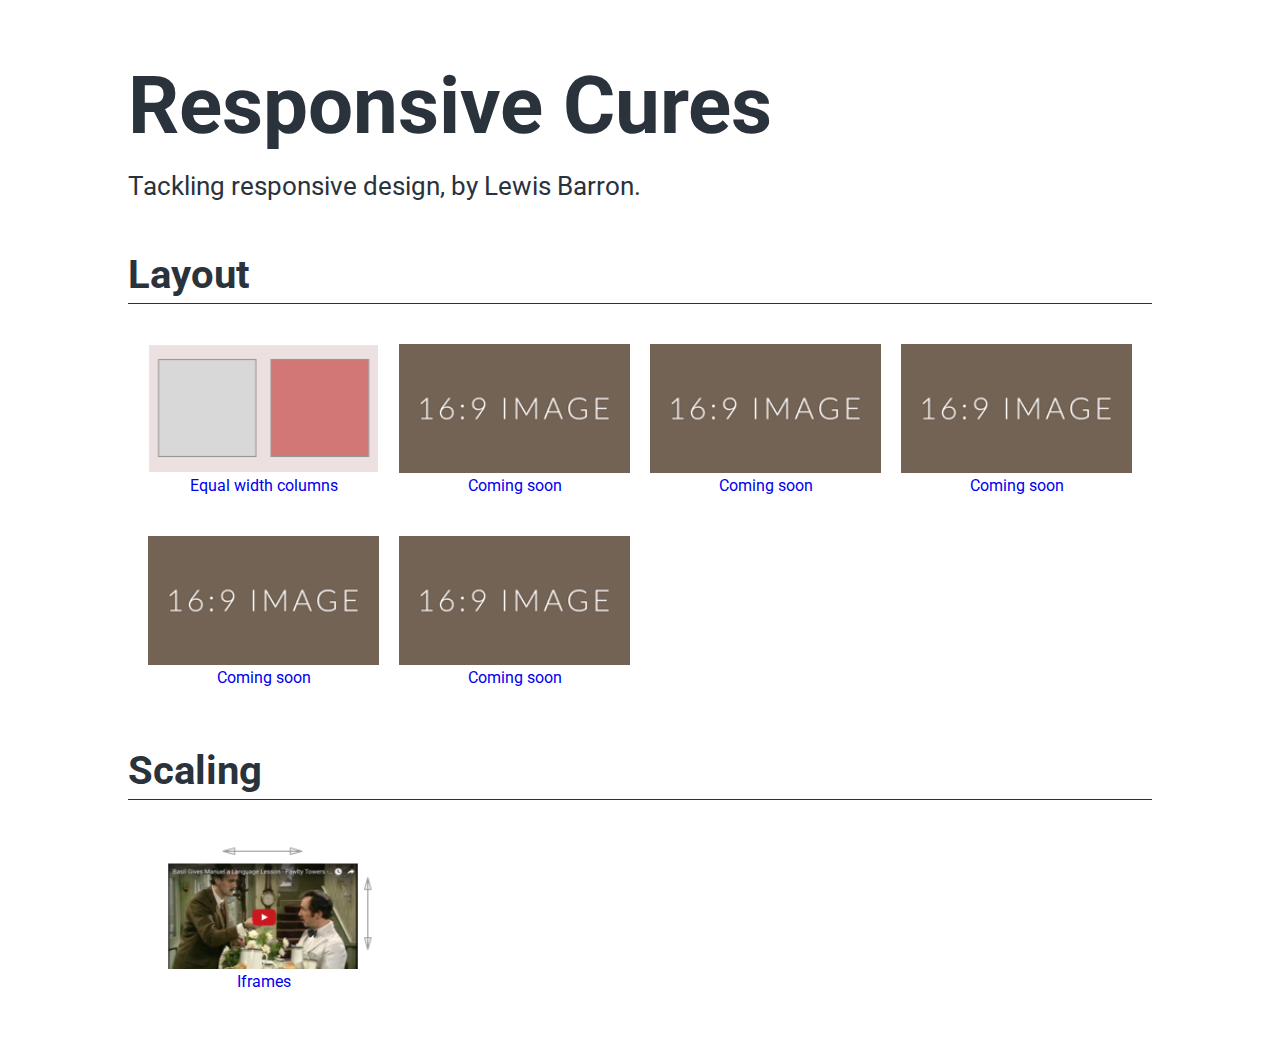
==== index.html @ 7a13c620 "Initial setup, and added a layout and scaling example." ====
<!doctype html>
<html lang="en">
<head>
	<title>Responsive Cures</title>
	<meta name="viewport" content="width=device-width" />
    <meta name="description" content="Cures for common responsive design problems.  ">
    <meta name="keywords" content="Responsive Design, HTML, CSS, Mobile, SASS, flex, flexbox, Lewis Barron, Developer, UI, user interface">

    <!-- Normalize styles -->
    <link rel="stylesheet" type="text/css" href="assets/css/normalize.css" media="all" />

    <!-- Google fonts -->
    <link href="https://fonts.googleapis.com/css?family=Roboto" rel="stylesheet">

	<!-- Main styles -->
    <link rel="stylesheet" type="text/css" href="assets/css/style.css" media="all" />

    <!-- Favicons: -->
    <!-- Standard -->
    <link rel="icon" type="image/x-icon" href="images/favicon/favicon.ico" />
    <!-- Retina -->
    <link rel="apple-touch-icon-precomposed" sizes="144x144" href="images/favicon/apple-touch-icon-144x144-precomposed.png">
    <!-- iPad -->
    <link rel="apple-touch-icon-precomposed" sizes="72x72" href="images/favicon/apple-touch-icon-72x72-precomposed.png">
    <!-- iPhone -->
    <link rel="apple-touch-icon-precomposed" href="images/favicon/apple-touch-icon-precomposed.png">
</head>
<body>
<div class="wrapper">
    <header class="header">
        <h1>Responsive Cures</h1>
        <p>Tackling responsive design, by Lewis Barron.</p>
    </header>
    <div class="contents">
        <section class="category category--layout">
            <h2>Layout</h2>

            <ul>
                <li>
                    <a href="layout.html#example-equal-width-columns">
                        <img src="content/images/example-equal-width-columns.png" alt="Equal width columns" />
                        <span>Equal width columns</span>
                    </a>
                </li>
                <li>
                    <a href="#">
                        <img src="assets/images/16by9.png" alt="Coming soon" />
                        <span>Coming soon</span>
                    </a>
                </li>
                <li>
                    <a href="#">
                        <img src="assets/images/16by9.png" alt="Coming soon" />
                        <span>Coming soon</span>
                    </a>
                </li>
                <li>
                    <a href="#">
                        <img src="assets/images/16by9.png" alt="Coming soon" />
                        <span>Coming soon</span>
                    </a>
                </li>
                <li>
                    <a href="#">
                        <img src="assets/images/16by9.png" alt="Coming soon" />
                        <span>Coming soon</span>
                    </a>
                </li>
                <li>
                    <a href="#">
                        <img src="assets/images/16by9.png" alt="Coming soon" />
                        <span>Coming soon</span>
                    </a>
                </li>
            </ul>
        </section>
        <section class="category category--scaling">
            <h2>Scaling</h2>
            <ul>
				<li>
					<a href="scaling.html#example-scale-iframes">
						<img src="content/images/example-iframe-scale.png" alt="Iframes" />
						<span>Iframes</span>
					</a>
				</li>
            </ul>
        </section>
    </div>
</div>
</body>
</html>
---- assets/css/style.css ----
.contents .category{margin-bottom:40px}.contents h2{width:100%;border-bottom:1px solid #2a333c;padding-bottom:5px;font-size:2.5em}.contents h3{font-size:1.8em}.contents ul{display:flex;flex-wrap:wrap;padding:0 10px;box-sizing:border-box}.contents li{list-style-type:none;width:calc(100% * (1/2) - 20px);padding:20px 10px;text-align:center}@media only screen and (min-width:600px){.contents li{width:calc(100% * (1/3) - 20px)}}@media only screen and (min-width:768px){.contents li{width:calc(100% * (1/4) - 20px)}}.contents img{width:100%;height:auto}.contents li:hover{transform:scale(1.05);transition:.3s;cursor:pointer;opacity:.9}.contents a{display:block;text-decoration:none}.example{padding-bottom:30px}.example-double-column{display:flex;flex:1}.scale-iframe{margin-bottom:30px}.scale-iframe--intrinsic-ratio{position:relative;height:0}.scale-iframe--intrinsic-ratio iframe{position:absolute;top:0;left:0;width:100%;height:100%}.scale-iframe--transform-scale{overflow:hidden}.scale-iframe--transform-scale iframe{transform-origin:0 0}.header{width:100%;padding-bottom:30px}.header h1{font-size:3.5em}.header p{font-size:17px}@media only screen and (min-width:600px){.header h1{font-size:5em}.header p{font-size:26px}}h1,h2,h3,h4,h5,p{margin:0 0 20px 0}body{font-family:Roboto,Helvetica,Arial,sans-serif;font-size:16px;font-weight:400;color:#2a333c;padding:0 10px}.wrapper{max-width:1024px;width:100%;margin:60px auto 0}
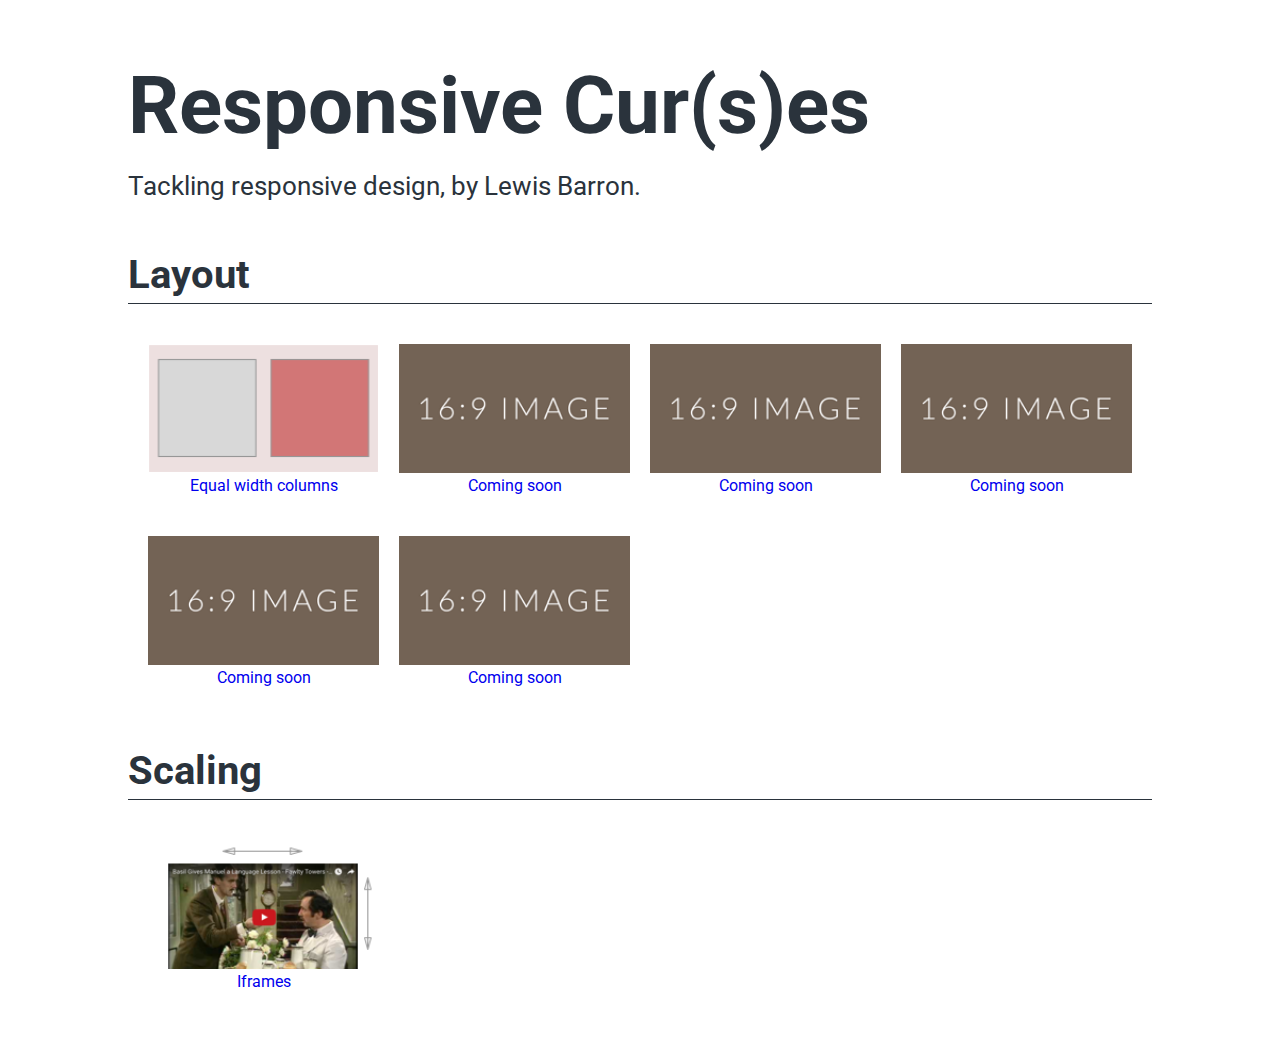
==== commit de7d205d: "Changed title of site." ====
--- a/index.html
+++ b/index.html
@@ -28,7 +28,7 @@
 <body>
 <div class="wrapper">
     <header class="header">
-        <h1>Responsive Cures</h1>
+        <h1>Responsive Cur(s)es</h1>
         <p>Tackling responsive design, by Lewis Barron.</p>
     </header>
     <div class="contents">
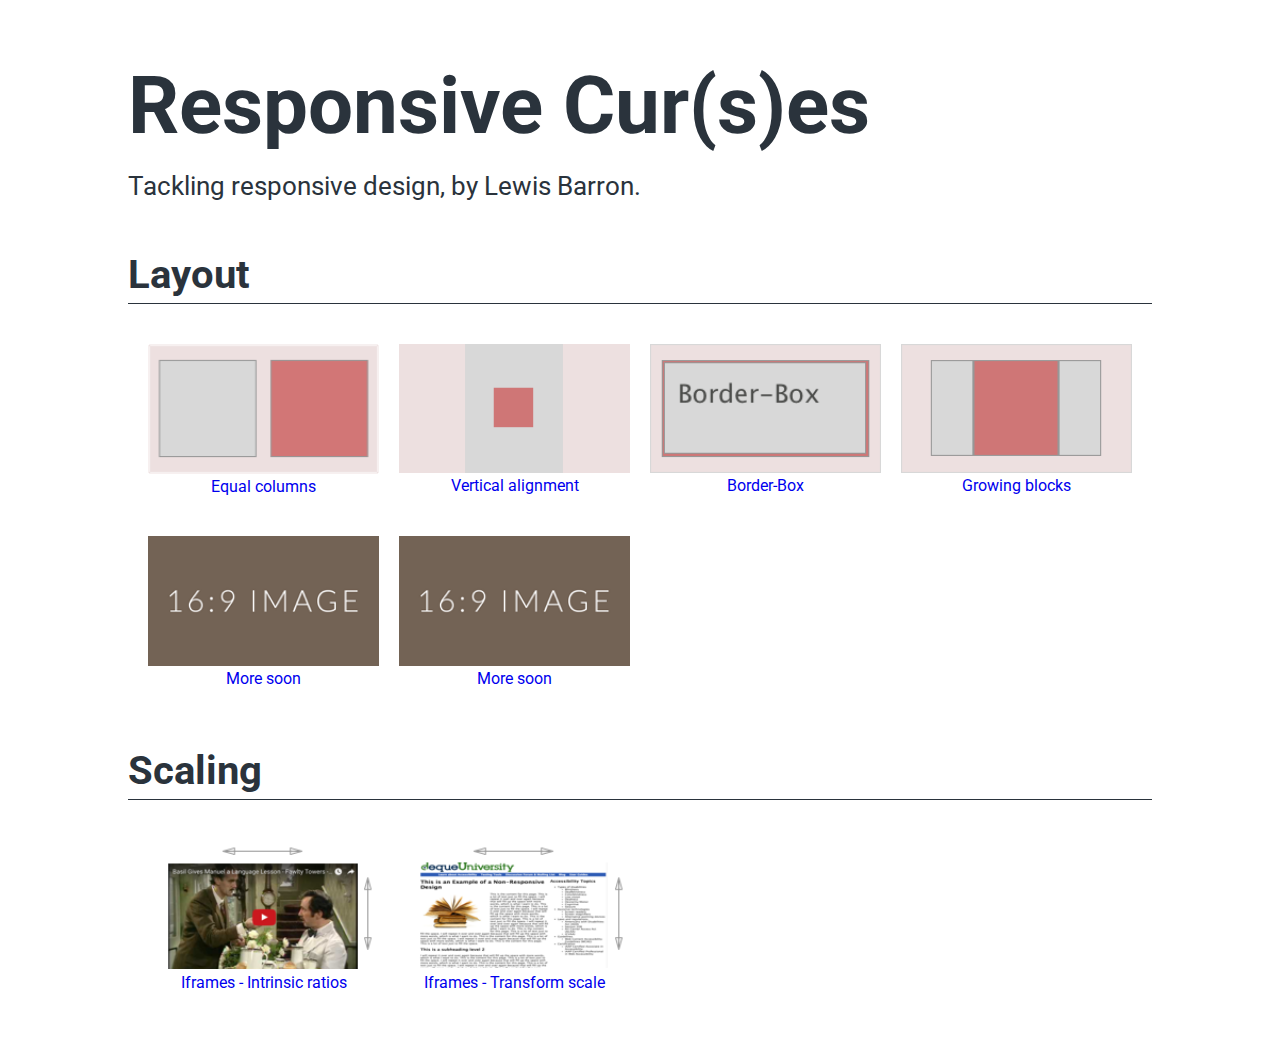
==== commit dbf77fef: "Introduced 3 new layout examples, vertical align, border box and growing blocks.." ====
--- a/index.html
+++ b/index.html
@@ -37,39 +37,39 @@
 
             <ul>
                 <li>
-                    <a href="layout.html#example-equal-width-columns">
+                    <a class="content-button" href="layout.html#example-equal-width-columns">
                         <img src="content/images/example-equal-width-columns.png" alt="Equal width columns" />
-                        <span>Equal width columns</span>
+                        <span>Equal columns</span>
                     </a>
                 </li>
                 <li>
-                    <a href="#">
-                        <img src="assets/images/16by9.png" alt="Coming soon" />
-                        <span>Coming soon</span>
+                    <a class="content-button" href="layout.html#example-vertical-alignment">
+                        <img src="content/images/example-vertical-alignment.png" alt="Vertical alignment" />
+                        <span>Vertical alignment</span>
                     </a>
                 </li>
                 <li>
-                    <a href="#">
-                        <img src="assets/images/16by9.png" alt="Coming soon" />
-                        <span>Coming soon</span>
+                    <a class="content-button" href="#">
+                        <img src="content/images/example-border-box.png" alt="Border-Box" />
+                        <span>Border-Box</span>
                     </a>
                 </li>
                 <li>
-                    <a href="#">
-                        <img src="assets/images/16by9.png" alt="Coming soon" />
-                        <span>Coming soon</span>
+                    <a class="content-button" href="#">
+                        <img src="content/images/example-growing-blocks.png" alt="Growing blocks" />
+                        <span>Growing blocks</span>
                     </a>
                 </li>
                 <li>
-                    <a href="#">
-                        <img src="assets/images/16by9.png" alt="Coming soon" />
-                        <span>Coming soon</span>
+                    <a class="content-button" href="#">
+                        <img src="assets/images/16by9.png" alt="More soon" />
+                        <span>More soon</span>
                     </a>
                 </li>
                 <li>
-                    <a href="#">
-                        <img src="assets/images/16by9.png" alt="Coming soon" />
-                        <span>Coming soon</span>
+                    <a class="content-button" href="#">
+                        <img src="assets/images/16by9.png" alt="More soon" />
+                        <span>More soon</span>
                     </a>
                 </li>
             </ul>
@@ -78,9 +78,15 @@
             <h2>Scaling</h2>
             <ul>
 				<li>
-					<a href="scaling.html#example-scale-iframes">
+					<a class="content-button" href="scaling.html#example-scale-intrinsic-ratios">
 						<img src="content/images/example-iframe-scale.png" alt="Iframes" />
-						<span>Iframes</span>
+						<span>Iframes - Intrinsic ratios</span>
+					</a>
+				</li>
+                <li>
+					<a class="content-button" href="scaling.html#example-scale-transform">
+						<img src="content/images/example-iframe-scale2.png" alt="Iframes" />
+						<span>Iframes - Transform scale</span>
 					</a>
 				</li>
             </ul>
--- a/assets/css/style.css
+++ b/assets/css/style.css
@@ -1 +1 @@
-.contents .category{margin-bottom:40px}.contents h2{width:100%;border-bottom:1px solid #2a333c;padding-bottom:5px;font-size:2.5em}.contents h3{font-size:1.8em}.contents ul{display:flex;flex-wrap:wrap;padding:0 10px;box-sizing:border-box}.contents li{list-style-type:none;width:calc(100% * (1/2) - 20px);padding:20px 10px;text-align:center}@media only screen and (min-width:600px){.contents li{width:calc(100% * (1/3) - 20px)}}@media only screen and (min-width:768px){.contents li{width:calc(100% * (1/4) - 20px)}}.contents img{width:100%;height:auto}.contents li:hover{transform:scale(1.05);transition:.3s;cursor:pointer;opacity:.9}.contents a{display:block;text-decoration:none}.example{padding-bottom:30px}.example-double-column{display:flex;flex:1}.scale-iframe{margin-bottom:30px}.scale-iframe--intrinsic-ratio{position:relative;height:0}.scale-iframe--intrinsic-ratio iframe{position:absolute;top:0;left:0;width:100%;height:100%}.scale-iframe--transform-scale{overflow:hidden}.scale-iframe--transform-scale iframe{transform-origin:0 0}.header{width:100%;padding-bottom:30px}.header h1{font-size:3.5em}.header p{font-size:17px}@media only screen and (min-width:600px){.header h1{font-size:5em}.header p{font-size:26px}}h1,h2,h3,h4,h5,p{margin:0 0 20px 0}body{font-family:Roboto,Helvetica,Arial,sans-serif;font-size:16px;font-weight:400;color:#2a333c;padding:0 10px}.wrapper{max-width:1024px;width:100%;margin:60px auto 0}+.contents .category{margin-bottom:40px}.contents h2{width:100%;border-bottom:1px solid #2a333c;padding-bottom:5px;font-size:2.5em}.contents h3{font-size:1.8em}.contents ul{display:flex;flex-wrap:wrap;padding:0 10px;box-sizing:border-box}.contents li{list-style-type:none;width:calc(100% * (1/2) - 20px);padding:20px 10px;text-align:center}@media only screen and (min-width:600px){.contents li{width:calc(100% * (1/3) - 20px)}}@media only screen and (min-width:768px){.contents li{width:calc(100% * (1/4) - 20px)}}.contents img{width:100%;height:auto}.contents li:hover{transform:scale(1.05);transition:.3s;cursor:pointer;opacity:.9}.contents a.content-button{display:block;text-decoration:none}.example{margin-bottom:30px}.example-double-column{display:flex;flex:1}.example-vertical-alignment{display:flex;align-items:center;justify-content:center;width:100%;height:150px;background-color:#ede0e0;font-size:2em}.example-border-box{box-sizing:border-box;width:100%;padding:30px;border:solid 4px #d27676;background-color:#ede0e0}.example-unequal-blocks{display:flex;padding:20px 0;text-align:center;background-color:#efe3e3}.example-unequal-blocks div{padding:20px 0}.example-unequal-blocks div:nth-of-type(1){background-color:#d8d8d8}.example-unequal-blocks div:nth-of-type(2){background-color:#d27676}.example-unequal-blocks div:nth-of-type(3){background-color:#d8d8d8}.scale-iframe{margin-bottom:30px}.scale-iframe--intrinsic-ratio{position:relative;height:0}.scale-iframe--intrinsic-ratio iframe{position:absolute;top:0;left:0;width:100%;height:100%}.scale-iframe--transform-scale{overflow:hidden}.scale-iframe--transform-scale iframe{transform-origin:0 0}.header{width:100%;padding-bottom:30px}.header h1{font-size:3.5em}.header p{font-size:17px}@media only screen and (min-width:600px){.header h1{font-size:5em}.header p{font-size:26px}}h1,h2,h3,h4,h5,p{margin:0 0 20px 0}body{font-family:Roboto,Helvetica,Arial,sans-serif;font-size:16px;font-weight:400;color:#2a333c;padding:0 10px}.wrapper{max-width:1024px;width:100%;margin:60px auto 0}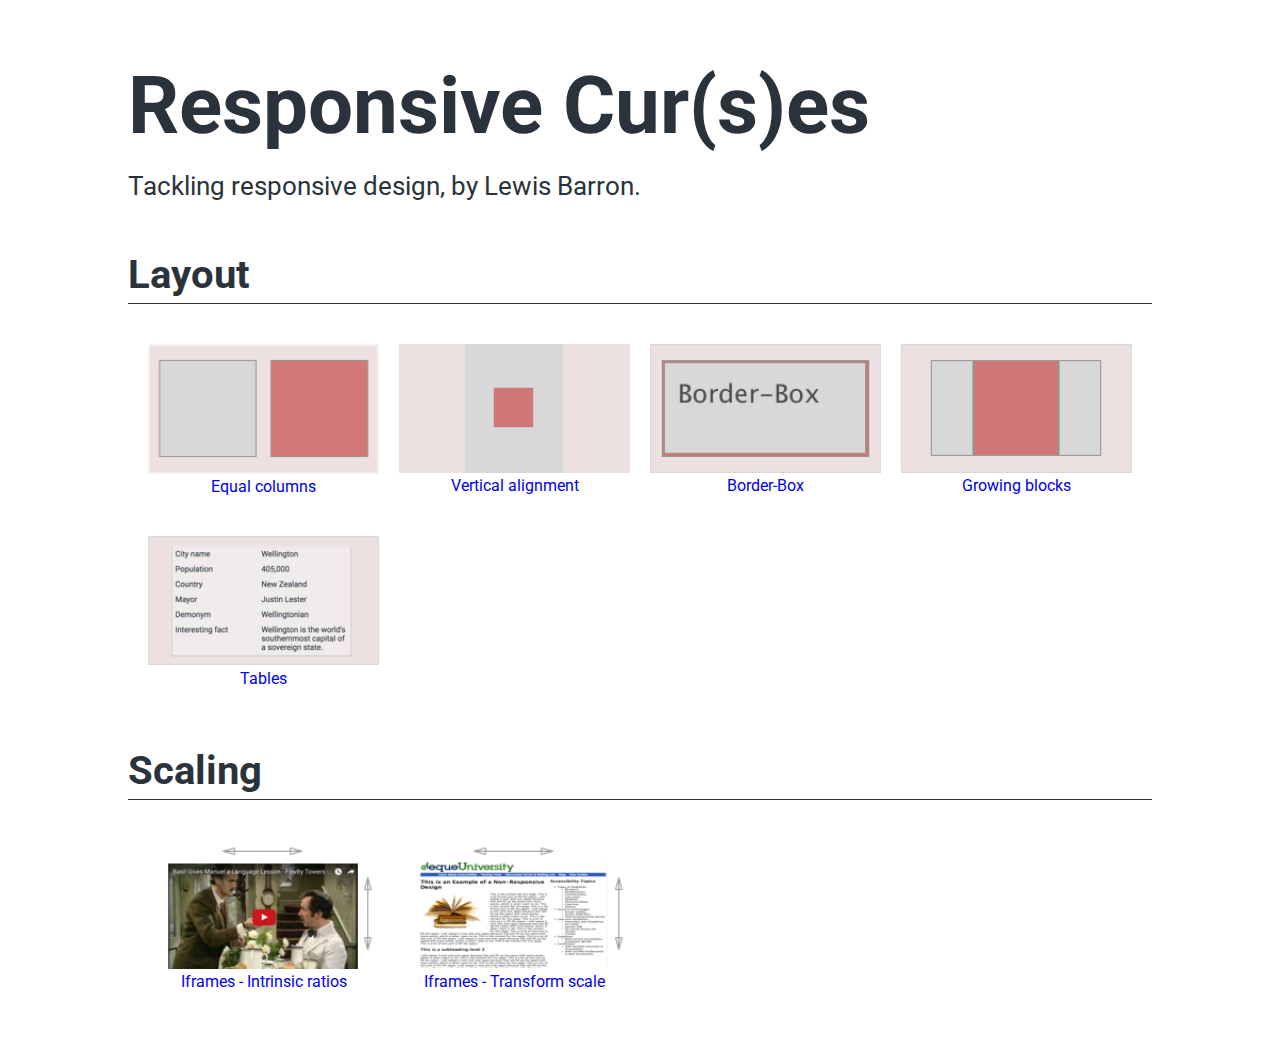
==== commit 3c5bd1ec: "Added new responsive tables example." ====
--- a/index.html
+++ b/index.html
@@ -49,27 +49,21 @@
                     </a>
                 </li>
                 <li>
-                    <a class="content-button" href="#">
+                    <a class="content-button" href="layout.html#border-box">
                         <img src="content/images/example-border-box.png" alt="Border-Box" />
                         <span>Border-Box</span>
                     </a>
                 </li>
                 <li>
-                    <a class="content-button" href="#">
+                    <a class="content-button" href="layout.html#growing-blocks">
                         <img src="content/images/example-growing-blocks.png" alt="Growing blocks" />
                         <span>Growing blocks</span>
                     </a>
                 </li>
                 <li>
-                    <a class="content-button" href="#">
-                        <img src="assets/images/16by9.png" alt="More soon" />
-                        <span>More soon</span>
-                    </a>
-                </li>
-                <li>
-                    <a class="content-button" href="#">
-                        <img src="assets/images/16by9.png" alt="More soon" />
-                        <span>More soon</span>
+                    <a class="content-button" href="layout.html#tables">
+                        <img src="content/images/example-table.png" alt="Tables" />
+                        <span>Tables</span>
                     </a>
                 </li>
             </ul>
--- a/assets/css/style.css
+++ b/assets/css/style.css
@@ -1 +1 @@
-.contents .category{margin-bottom:40px}.contents h2{width:100%;border-bottom:1px solid #2a333c;padding-bottom:5px;font-size:2.5em}.contents h3{font-size:1.8em}.contents ul{display:flex;flex-wrap:wrap;padding:0 10px;box-sizing:border-box}.contents li{list-style-type:none;width:calc(100% * (1/2) - 20px);padding:20px 10px;text-align:center}@media only screen and (min-width:600px){.contents li{width:calc(100% * (1/3) - 20px)}}@media only screen and (min-width:768px){.contents li{width:calc(100% * (1/4) - 20px)}}.contents img{width:100%;height:auto}.contents li:hover{transform:scale(1.05);transition:.3s;cursor:pointer;opacity:.9}.contents a.content-button{display:block;text-decoration:none}.example{margin-bottom:30px}.example-double-column{display:flex;flex:1}.example-vertical-alignment{display:flex;align-items:center;justify-content:center;width:100%;height:150px;background-color:#ede0e0;font-size:2em}.example-border-box{box-sizing:border-box;width:100%;padding:30px;border:solid 4px #d27676;background-color:#ede0e0}.example-unequal-blocks{display:flex;padding:20px 0;text-align:center;background-color:#efe3e3}.example-unequal-blocks div{padding:20px 0}.example-unequal-blocks div:nth-of-type(1){background-color:#d8d8d8}.example-unequal-blocks div:nth-of-type(2){background-color:#d27676}.example-unequal-blocks div:nth-of-type(3){background-color:#d8d8d8}.scale-iframe{margin-bottom:30px}.scale-iframe--intrinsic-ratio{position:relative;height:0}.scale-iframe--intrinsic-ratio iframe{position:absolute;top:0;left:0;width:100%;height:100%}.scale-iframe--transform-scale{overflow:hidden}.scale-iframe--transform-scale iframe{transform-origin:0 0}.header{width:100%;padding-bottom:30px}.header h1{font-size:3.5em}.header p{font-size:17px}@media only screen and (min-width:600px){.header h1{font-size:5em}.header p{font-size:26px}}h1,h2,h3,h4,h5,p{margin:0 0 20px 0}body{font-family:Roboto,Helvetica,Arial,sans-serif;font-size:16px;font-weight:400;color:#2a333c;padding:0 10px}.wrapper{max-width:1024px;width:100%;margin:60px auto 0}+.contents .category{margin-bottom:40px}.contents h2{width:100%;border-bottom:1px solid #2a333c;padding-bottom:5px;font-size:2.5em}.contents h3{font-size:1.8em}.contents ul{display:flex;flex-wrap:wrap;padding:0 10px;box-sizing:border-box}.contents li{list-style-type:none;width:calc(100% * (1/2) - 20px);padding:20px 10px;text-align:center}@media only screen and (min-width:600px){.contents li{width:calc(100% * (1/3) - 20px)}}@media only screen and (min-width:768px){.contents li{width:calc(100% * (1/4) - 20px)}}.contents img{width:100%;height:auto}.contents li:hover{transform:scale(1.05);transition:.3s;cursor:pointer;opacity:.9}.contents a.content-button{display:block;text-decoration:none}.example{margin-bottom:30px}.example-double-column{display:flex;flex:1}.example-vertical-alignment{display:flex;align-items:center;justify-content:center;width:100%;height:150px;background-color:#ede0e0;font-size:2em}.example-border-box{box-sizing:border-box;width:100%;padding:30px;border:solid 4px #d27676;background-color:#ede0e0}.example-unequal-blocks{display:flex;padding:20px 0;text-align:center;background-color:#efe3e3}.example-unequal-blocks div{padding:20px 0}.example-unequal-blocks div:nth-of-type(1){background-color:#d8d8d8}.example-unequal-blocks div:nth-of-type(2){background-color:#d27676}.example-unequal-blocks div:nth-of-type(3){background-color:#d8d8d8}.scale-iframe{margin-bottom:30px}.scale-iframe--intrinsic-ratio{position:relative;height:0}.scale-iframe--intrinsic-ratio iframe{position:absolute;top:0;left:0;width:100%;height:100%}.scale-iframe--transform-scale{overflow:hidden}.scale-iframe--transform-scale iframe{transform-origin:0 0}@media only screen and (max-width:760px),(min-device-width:768px) and (max-device-width:1024px){.responsive-table table,.responsive-table tbody,.responsive-table td,.responsive-table th,.responsive-table thead,.responsive-table tr{display:block}.responsive-table thead tr{position:absolute;top:-9999px;left:-9999px}.responsive-table tr{border:1px solid #ccc}.responsive-table td{border:none;border-bottom:1px solid #eee;position:relative;padding-left:50%}.responsive-table td:before{position:absolute;top:6px;left:6px;width:45%;padding-right:10px;white-space:nowrap}.responsive-table td:nth-of-type(1):before{content:"City name"}.responsive-table td:nth-of-type(2):before{content:"Population"}.responsive-table td:nth-of-type(3):before{content:"Country"}.responsive-table td:nth-of-type(4):before{content:"Mayor"}.responsive-table td:nth-of-type(5):before{content:"Demonym"}.responsive-table td:nth-of-type(6):before{content:"Interesting fact"}}.header{width:100%;padding-bottom:30px}.header h1{font-size:3.5em}.header p{font-size:17px}@media only screen and (min-width:600px){.header h1{font-size:5em}.header p{font-size:26px}}h1,h2,h3,h4,h5,p{margin:0 0 20px 0}table{width:100%;border-collapse:collapse;margin-bottom:30px}tr:nth-of-type(odd){background-color:#f0ecec}th{background:#333;color:#fff;font-weight:700}td,th{padding:6px;border:1px solid #ccc;text-align:left}body{font-family:Roboto,Helvetica,Arial,sans-serif;font-size:16px;font-weight:400;color:#2a333c;padding:0 10px}.wrapper{max-width:1024px;width:100%;margin:60px auto 0}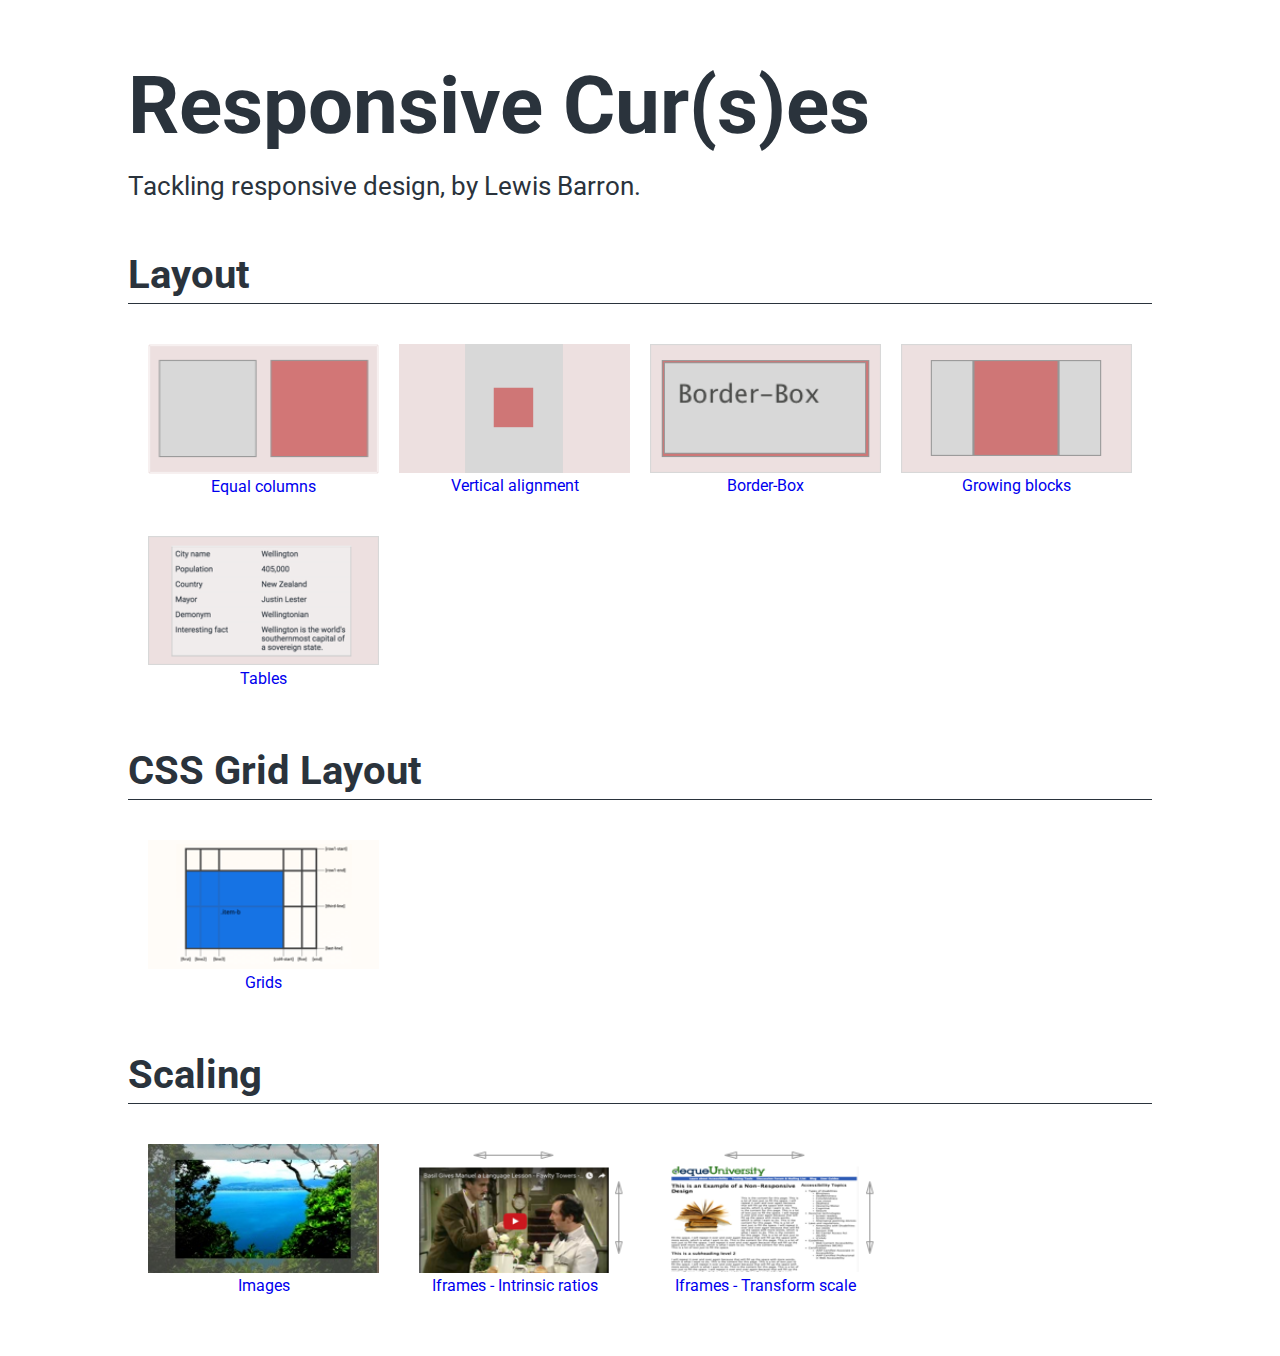
==== commit fa5ae0de: "Introduced more examples, and added a new grid section." ====
--- a/index.html
+++ b/index.html
@@ -68,9 +68,26 @@
                 </li>
             </ul>
         </section>
+        <section class="category category--css-grid">
+            <h2>CSS Grid Layout</h2>
+            <ul>
+                <li>
+                        <a class="content-button" href="grid.html">
+                                <img src="content/images/example-grid.png" alt="Grids" />
+                                <span>Grids</span>
+                        </a>
+                </li>
+            </ul>
+        </section>
         <section class="category category--scaling">
             <h2>Scaling</h2>
             <ul>
+				<li>
+					<a class="content-button" href="scaling.html#example-scale-images">
+						<img src="content/images/example-image-scale.jpg" alt="Images" />
+						<span>Images</span>
+					</a>
+				</li>
 				<li>
 					<a class="content-button" href="scaling.html#example-scale-intrinsic-ratios">
 						<img src="content/images/example-iframe-scale.png" alt="Iframes" />
--- a/assets/css/style.css
+++ b/assets/css/style.css
@@ -1 +1 @@
-.contents .category{margin-bottom:40px}.contents h2{width:100%;border-bottom:1px solid #2a333c;padding-bottom:5px;font-size:2.5em}.contents h3{font-size:1.8em}.contents ul{display:flex;flex-wrap:wrap;padding:0 10px;box-sizing:border-box}.contents li{list-style-type:none;width:calc(100% * (1/2) - 20px);padding:20px 10px;text-align:center}@media only screen and (min-width:600px){.contents li{width:calc(100% * (1/3) - 20px)}}@media only screen and (min-width:768px){.contents li{width:calc(100% * (1/4) - 20px)}}.contents img{width:100%;height:auto}.contents li:hover{transform:scale(1.05);transition:.3s;cursor:pointer;opacity:.9}.contents a.content-button{display:block;text-decoration:none}.example{margin-bottom:30px}.example-double-column{display:flex;flex:1}.example-vertical-alignment{display:flex;align-items:center;justify-content:center;width:100%;height:150px;background-color:#ede0e0;font-size:2em}.example-border-box{box-sizing:border-box;width:100%;padding:30px;border:solid 4px #d27676;background-color:#ede0e0}.example-unequal-blocks{display:flex;padding:20px 0;text-align:center;background-color:#efe3e3}.example-unequal-blocks div{padding:20px 0}.example-unequal-blocks div:nth-of-type(1){background-color:#d8d8d8}.example-unequal-blocks div:nth-of-type(2){background-color:#d27676}.example-unequal-blocks div:nth-of-type(3){background-color:#d8d8d8}.scale-iframe{margin-bottom:30px}.scale-iframe--intrinsic-ratio{position:relative;height:0}.scale-iframe--intrinsic-ratio iframe{position:absolute;top:0;left:0;width:100%;height:100%}.scale-iframe--transform-scale{overflow:hidden}.scale-iframe--transform-scale iframe{transform-origin:0 0}@media only screen and (max-width:760px),(min-device-width:768px) and (max-device-width:1024px){.responsive-table table,.responsive-table tbody,.responsive-table td,.responsive-table th,.responsive-table thead,.responsive-table tr{display:block}.responsive-table thead tr{position:absolute;top:-9999px;left:-9999px}.responsive-table tr{border:1px solid #ccc}.responsive-table td{border:none;border-bottom:1px solid #eee;position:relative;padding-left:50%}.responsive-table td:before{position:absolute;top:6px;left:6px;width:45%;padding-right:10px;white-space:nowrap}.responsive-table td:nth-of-type(1):before{content:"City name"}.responsive-table td:nth-of-type(2):before{content:"Population"}.responsive-table td:nth-of-type(3):before{content:"Country"}.responsive-table td:nth-of-type(4):before{content:"Mayor"}.responsive-table td:nth-of-type(5):before{content:"Demonym"}.responsive-table td:nth-of-type(6):before{content:"Interesting fact"}}.header{width:100%;padding-bottom:30px}.header h1{font-size:3.5em}.header p{font-size:17px}@media only screen and (min-width:600px){.header h1{font-size:5em}.header p{font-size:26px}}h1,h2,h3,h4,h5,p{margin:0 0 20px 0}table{width:100%;border-collapse:collapse;margin-bottom:30px}tr:nth-of-type(odd){background-color:#f0ecec}th{background:#333;color:#fff;font-weight:700}td,th{padding:6px;border:1px solid #ccc;text-align:left}body{font-family:Roboto,Helvetica,Arial,sans-serif;font-size:16px;font-weight:400;color:#2a333c;padding:0 10px}.wrapper{max-width:1024px;width:100%;margin:60px auto 0}+.contents .category{margin-bottom:40px}.contents p{line-height:23px}.contents h2{width:100%;border-bottom:1px solid #2a333c;padding-bottom:5px;font-size:2.5em}.contents h3{font-size:1.8em}.contents ul{display:flex;flex-wrap:wrap;padding:0 10px;box-sizing:border-box}.contents li{list-style-type:none;width:calc(100% * (1/2) - 20px);padding:20px 10px;text-align:center}@media only screen and (min-width:600px){.contents li{width:calc(100% * (1/3) - 20px)}}@media only screen and (min-width:768px){.contents li{width:calc(100% * (1/4) - 20px)}}.contents img{width:100%;height:auto}.contents li:hover{transform:scale(1.05);transition:.3s;cursor:pointer;opacity:.9}.contents a.content-button{display:block;text-decoration:none}.example{margin-bottom:30px}.example-double-column{display:flex;flex:1}.example-vertical-alignment{display:flex;align-items:center;justify-content:center;width:100%;height:150px;background-color:#ede0e0;font-size:2em}.example-border-box{box-sizing:border-box;width:100%;padding:30px;border:solid 4px #d27676;background-color:#ede0e0}.example-unequal-blocks{display:flex;padding:20px 0;text-align:center;background-color:#efe3e3}.example-unequal-blocks div{padding:20px 0}.example-unequal-blocks div:nth-of-type(1){background-color:#d8d8d8}.example-unequal-blocks div:nth-of-type(2){background-color:#d27676}.example-unequal-blocks div:nth-of-type(3){background-color:#d8d8d8}.example-simple-grid{display:grid;grid-template-columns:40% 20% 40%;grid-template-rows:10em 15em 6em;grid-gap:.5em}.example-simple-grid div{border:1px solid #000;padding:1em;background-color:#0f0df0;font-size:150%;color:#fff}.example-grid-auto-fill,.example-grid-auto-fit{display:grid;grid-gap:10px}.example-grid-auto-fill div,.example-grid-auto-fit div{border:1px solid #000;padding:1em;background-color:#0f0df0;font-size:150%;color:#fff}.example-grid-auto-fill{grid-template-columns:repeat(auto-fill,minmax(200px,1fr))}.example-grid-auto-fit{grid-template-columns:repeat(auto-fit,minmax(200px,1fr))}.example-house-l1{display:grid;height:1024px;border:5px solid #d8d8d8;grid-gap:2px;grid-template-columns:40% 20% 40%;grid-template-rows:row1-start/row2-end;grid-template-columns:[col1-start] 40% [col2-start] 20% [col3-start] 40% [col3-end];grid-template-rows:[row1-start] 25% [row2-start] 25% [row3-start] 25% [row4-start] 25% [row4-end]}.example-house-l1 div{border:1px solid #000;display:flex;justify-content:center;align-items:center}.example-house-l1__study{grid-column:col1-start;grid-row:row1-start}.example-house-l1__hallway{grid-column:col2-start;grid-row:row1-start/row3-start}.example-house-l1__garage{grid-column:col3-start;grid-row:row1-start/row3-start}.example-house-l1__toilet{grid-column:col1-start;grid-row:row2-start}.example-house-l1__lounge-kitchen{grid-column:col1-start/col3-end;grid-row:row3-start/row4-end}.scale-iframe{margin-bottom:30px}.scale-iframe--intrinsic-ratio{position:relative;height:0}.scale-iframe--intrinsic-ratio iframe{position:absolute;top:0;left:0;width:100%;height:100%}.scale-iframe--transform-scale{overflow:hidden}.scale-iframe--transform-scale iframe{transform-origin:0 0}@media only screen and (max-width:760px),(min-device-width:768px) and (max-device-width:1024px){.responsive-table table,.responsive-table tbody,.responsive-table td,.responsive-table th,.responsive-table thead,.responsive-table tr{display:block}.responsive-table thead tr{position:absolute;top:-9999px;left:-9999px}.responsive-table tr{border:1px solid #ccc}.responsive-table td{border:none;border-bottom:1px solid #eee;position:relative;padding-left:50%}.responsive-table td:before{position:absolute;top:6px;left:6px;width:45%;padding-right:10px;white-space:nowrap}.responsive-table td:nth-of-type(1):before{content:"City name"}.responsive-table td:nth-of-type(2):before{content:"Population"}.responsive-table td:nth-of-type(3):before{content:"Country"}.responsive-table td:nth-of-type(4):before{content:"Mayor"}.responsive-table td:nth-of-type(5):before{content:"Demonym"}.responsive-table td:nth-of-type(6):before{content:"Interesting fact"}}.header{width:100%;padding-bottom:30px}.header h1{font-size:3.5em}.header p{font-size:17px}@media only screen and (min-width:600px){.header h1{font-size:5em}.header p{font-size:26px}}h1,h2,h3,h4,h5,p{margin:0 0 20px 0}table{width:100%;border-collapse:collapse;margin-bottom:30px}tr:nth-of-type(odd){background-color:#f0ecec}th{background:#333;color:#fff;font-weight:700}td,th{padding:6px;border:1px solid #ccc;text-align:left}body{font-family:Roboto,Helvetica,Arial,sans-serif;font-size:16px;font-weight:400;color:#2a333c;padding:0 10px}.wrapper{max-width:1024px;width:100%;margin:60px auto 0}